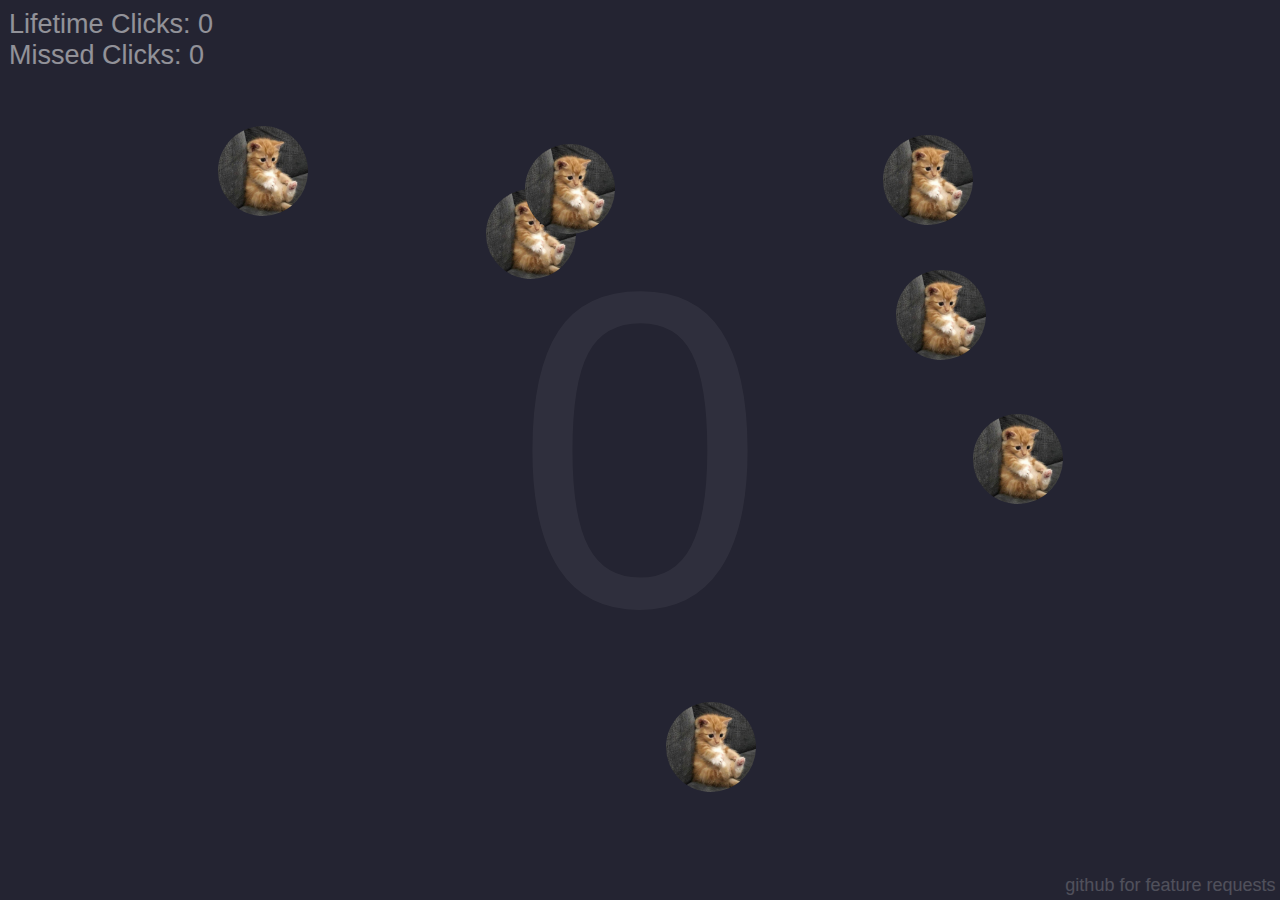
==== index.html @ 98526800 "Good kitties now spawn/delete and start at random location, prototype for generic kitty factory impl" ====
<!DOCTYPE html>
<html lang="en">
  <head>
    <meta charset="UTF-8">
    <title>kitty clicker</title>
    <link rel="stylesheet" href="style.css">
  </head>
  <body onload="loadStats()">

    
    <span id="missedClickDetector" onmousedown="clickMissed()"></span>
    <p id="currentScore" onmousedown="clickMissed()"></p>
    
    <div id="stats">
      Lifetime Clicks: <span id="lifetimeClicks">0</span>
      <br>
      Missed Clicks: <span id="missedClicks">0</span>
      <br>
    </div>


    <a href="https://github.com/jwalty/kitty-clicker" id="githubLink">github for feature requests</a>
    <script src="main.js"></script>
  </body>
</html>
---- style.css ----
body {
    padding: 0;
    margin: 0;
    width: 100%;
    height: 100%;
    background-color: rgb(36, 36, 50);
    user-select: none;
}

#currentScore {
    color: white;
    opacity: 5%;
    font-family: sans-serif;
    margin: 0;
    position: absolute;
    top: 50%;
    left: 50%;
    transform: translate(-50%, -50%);
    font-size: 50vmin;
}

#stats {
    position: absolute;
    padding-left: 1vmin;
    color: white;
    font-family: sans-serif;
    padding-top: 1vmin;
    font-size: 3vmin;
    opacity: 50%;
    pointer-events: none;
}

/* flash effect */
@keyframes opacityDrop {
    from {opacity: 25%;}
    to {opacity: 0%;}
}

#missedClickDetector {
    position: absolute;
    height: 100%;
    width: 100%;
}

#githubLink {
    font-family: sans-serif;
    position: absolute;
    color: white;
    bottom: 0;
    right: 0;
    font-size: 2vmin;
    text-decoration: none;
    padding: .5vmin;
    opacity: 20%;
}
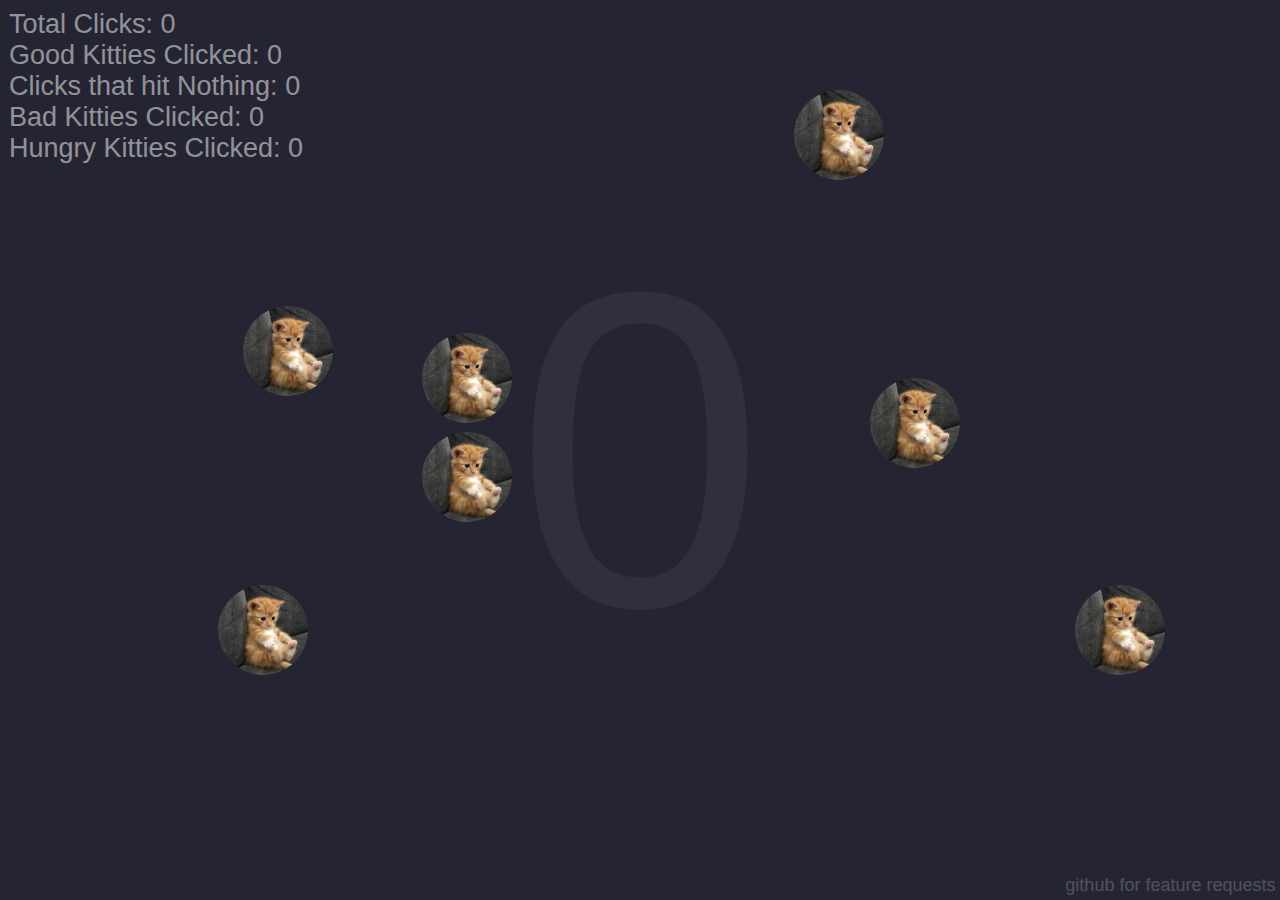
==== commit 48184f8d: "Revamped stats for clarity and better tracking" ====
--- a/index.html
+++ b/index.html
@@ -10,12 +10,19 @@
     
     <span id="missedClickDetector" onmousedown="clickMissed()"></span>
     <p id="currentScore" onmousedown="clickMissed()"></p>
-    
+
     <div id="stats">
-      Lifetime Clicks: <span id="lifetimeClicks">0</span>
+      <span>Total Clicks: </span><span id="totalClicks">0</span>
       <br>
-      Missed Clicks: <span id="missedClicks">0</span>
+      <span>Good Kitties Clicked: </span><span id="goodKittiesClicked">0</span>
       <br>
+      <span>Clicks that hit Nothing: </span><span id="clicksThatHitNothing">0</span>
+      <br>
+      <span>Bad Kitties Clicked: </span><span id="badKittiesClicked">0</span>
+      <br>
+      <span>Hungry Kitties Clicked: </span><span id="hungryKittiesClicked">0</span>
+      <br>
+
     </div>
 
 
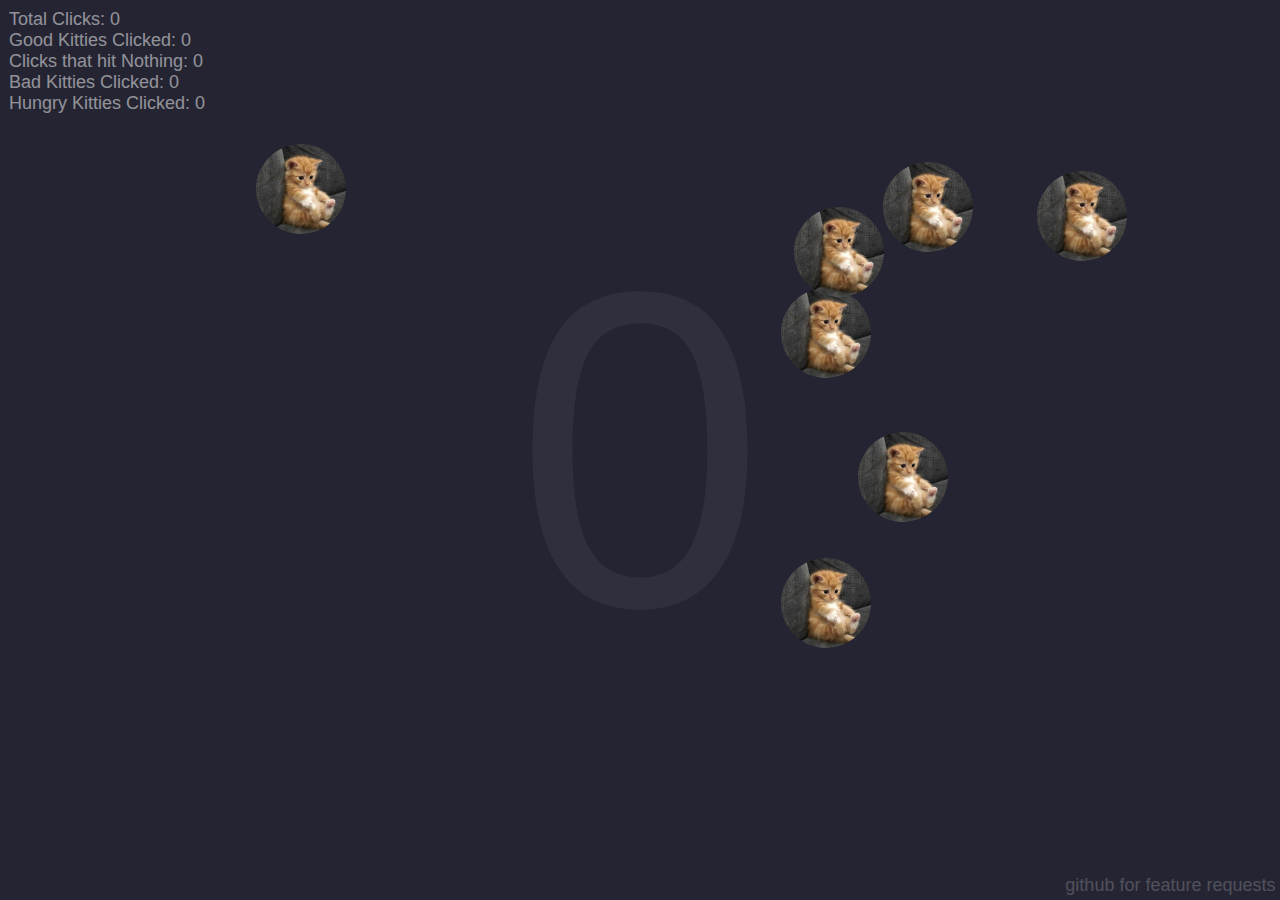
==== commit 2e62bc94: "Disabled iOS zoom, enabled good kitty spawn by coordinate, shrunk stats text size" ====
--- a/index.html
+++ b/index.html
@@ -2,6 +2,7 @@
 <html lang="en">
   <head>
     <meta charset="UTF-8">
+    <meta name = "viewport" content = "width=device-width, minimum-scale=1.0, maximum-scale = 1.0, user-scalable = no">
     <title>kitty clicker</title>
     <link rel="stylesheet" href="style.css">
   </head>
@@ -22,7 +23,6 @@
       <br>
       <span>Hungry Kitties Clicked: </span><span id="hungryKittiesClicked">0</span>
       <br>
-
     </div>
 
 
--- a/style.css
+++ b/style.css
@@ -25,7 +25,7 @@
     color: white;
     font-family: sans-serif;
     padding-top: 1vmin;
-    font-size: 3vmin;
+    font-size: 2vmin;
     opacity: 50%;
     pointer-events: none;
 }
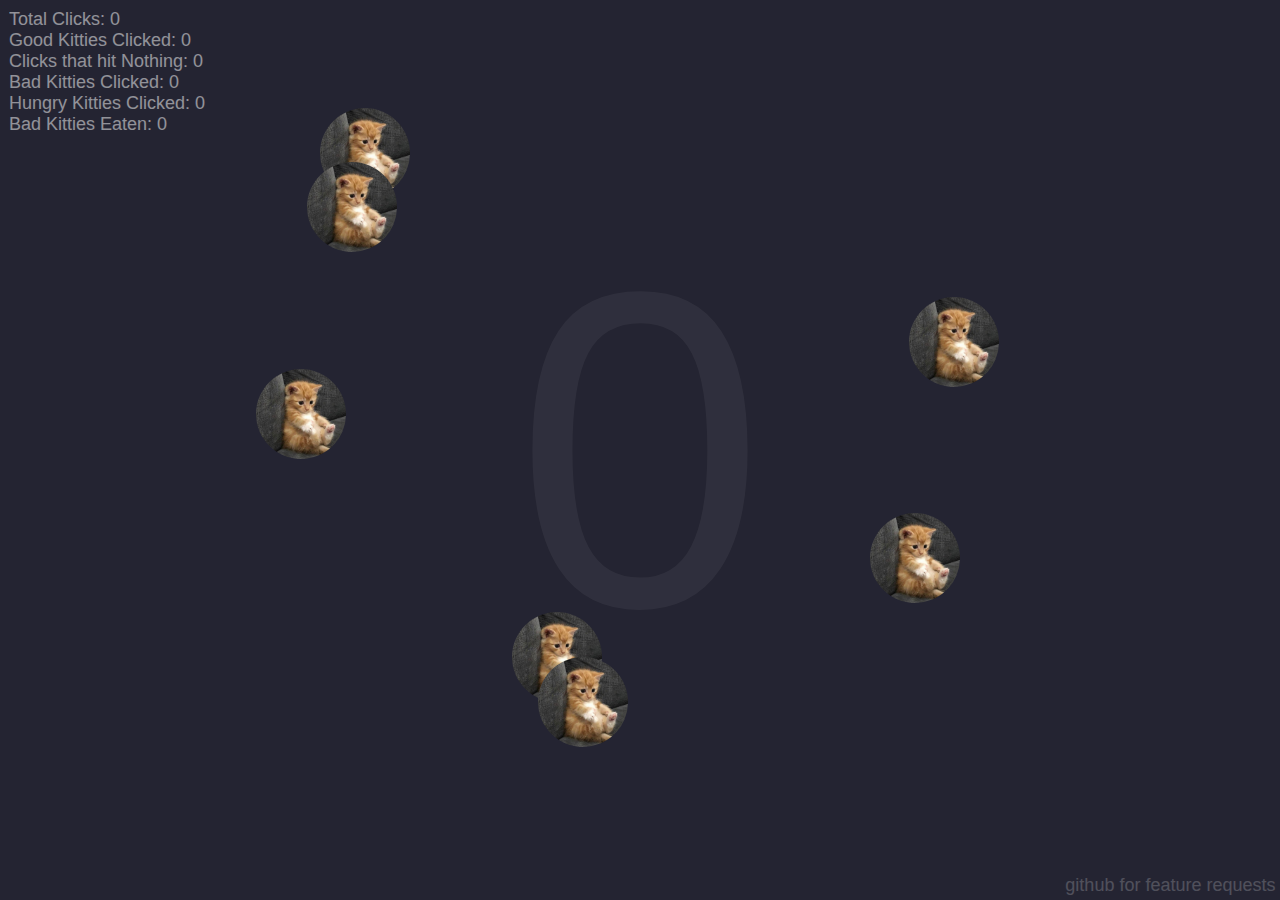
==== commit 7da1d1a8: "Added bad kitties eaten tracker to HTML" ====
--- a/index.html
+++ b/index.html
@@ -23,6 +23,7 @@
       <br>
       <span>Hungry Kitties Clicked: </span><span id="hungryKittiesClicked">0</span>
       <br>
+      <span>Bad Kitties Eaten: </span><span id="badKittiesEaten">0</span> 
     </div>
 
 
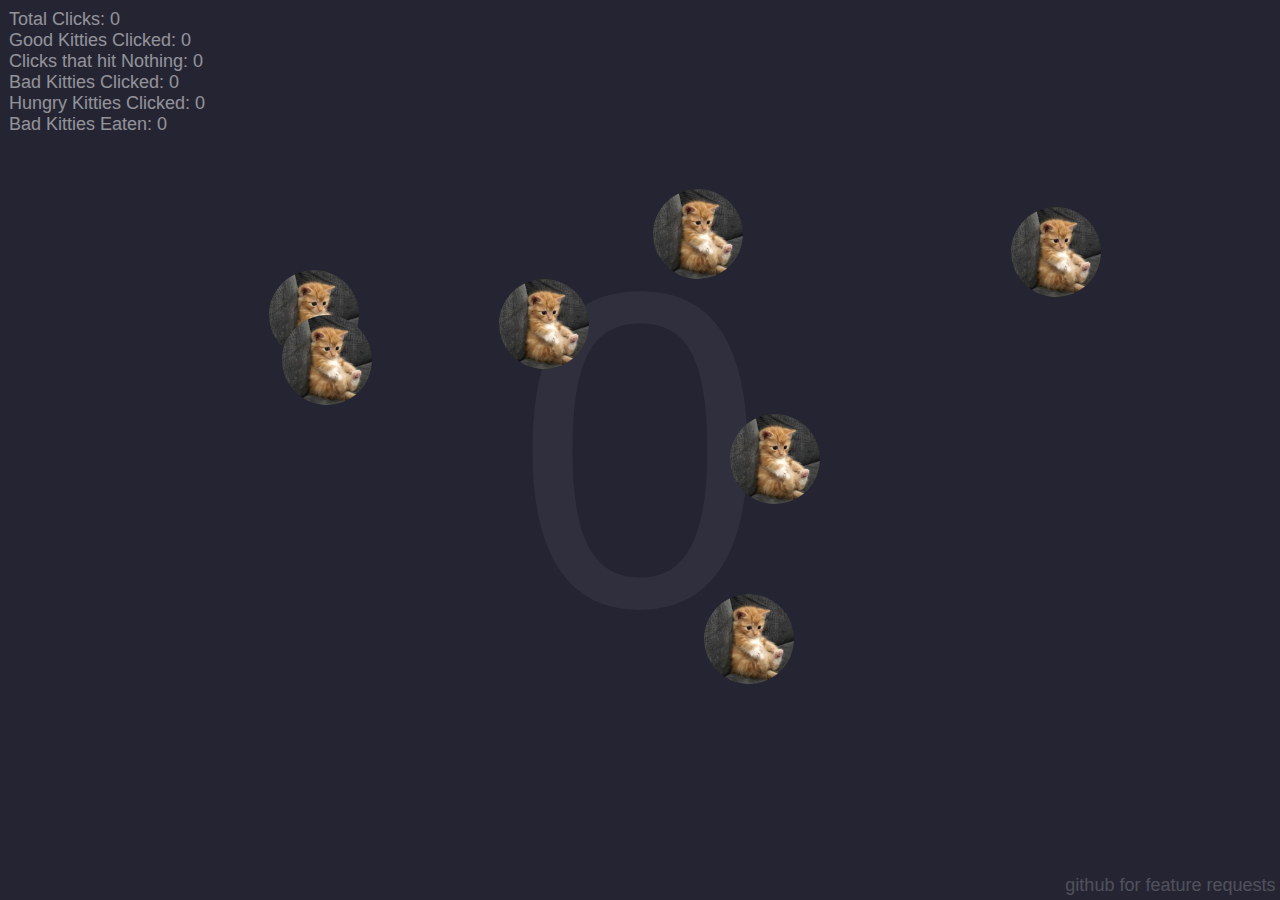
==== commit e8362d09: "Add shake functionality for mobile users" ====
--- a/index.html
+++ b/index.html
@@ -28,6 +28,12 @@
 
 
     <a href="https://github.com/jwalty/kitty-clicker" id="githubLink">github for feature requests</a>
+    <script src="shake.js">myShakeEvent.start();
+      function shakeEventDidOccur () {
+          localStorage.clear();
+          alert("Score reset! Happy clicking! :)");
+          this.location.reload();
+      }</script>
     <script src="main.js"></script>
   </body>
 </html>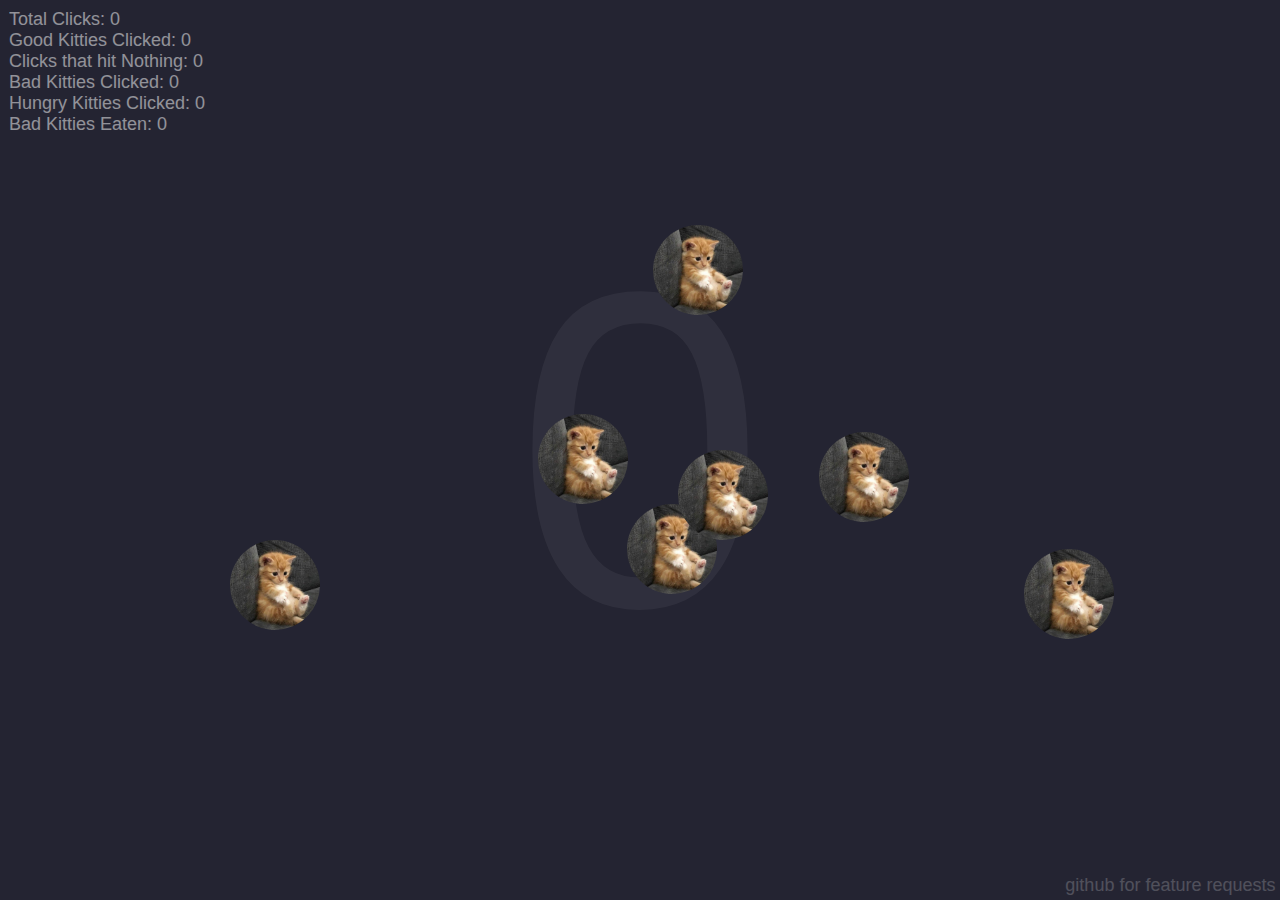
==== commit d8acf6a6: "Remove gridmode and shake support" ====
--- a/index.html
+++ b/index.html
@@ -28,12 +28,6 @@
 
 
     <a href="https://github.com/jwalty/kitty-clicker" id="githubLink">github for feature requests</a>
-    <script src="shake.js">myShakeEvent.start();
-      function shakeEventDidOccur () {
-          localStorage.clear();
-          alert("Score reset! Happy clicking! :)");
-          this.location.reload();
-      }</script>
     <script src="main.js"></script>
   </body>
 </html>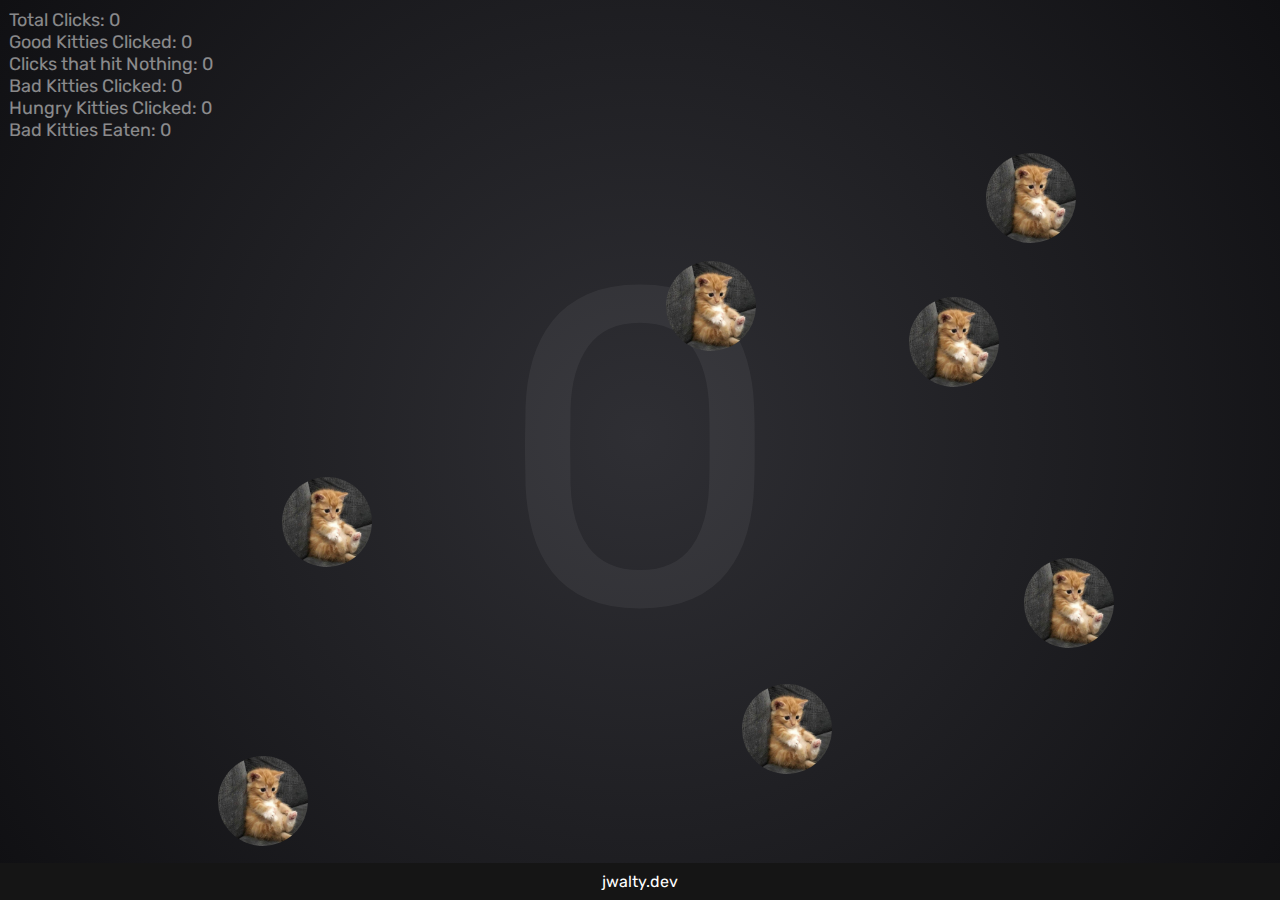
==== commit 9326f528: "Update aesthetics, rework some functions" ====
--- a/index.html
+++ b/index.html
@@ -5,6 +5,8 @@
     <meta name = "viewport" content = "width=device-width, minimum-scale=1.0, maximum-scale = 1.0, user-scalable = no">
     <title>kitty clicker</title>
     <link rel="stylesheet" href="style.css">
+    <link href='https://fonts.googleapis.com/css?family=Rubik' rel='stylesheet'>
+    <script src="main.js" defer></script>
   </head>
   <body onload="loadStats()">
 
@@ -26,8 +28,11 @@
       <span>Bad Kitties Eaten: </span><span id="badKittiesEaten">0</span> 
     </div>
 
+    <div id="kittyContainer">
+      
+    </div>
 
-    <a href="https://github.com/jwalty/kitty-clicker" id="githubLink">github for feature requests</a>
-    <script src="main.js"></script>
+    <footer><a href="https://www.jwalty.dev/">jwalty.dev</a></footer>
+
   </body>
 </html>--- a/style.css
+++ b/style.css
@@ -1,16 +1,20 @@
 body {
+    background-image: radial-gradient(circle, rgb(47, 47, 52), rgb(16, 16, 19));
+    background-position: center;
+    background-size: stretch;
+    background-repeat: no-repeat;
+    height: 97vh;
+    overflow: hidden;
+    color: white;
+    margin: 0;
     padding: 0;
-    margin: 0;
-    width: 100%;
-    height: 100%;
-    background-color: rgb(36, 36, 50);
+    font-family:'Rubik';
     user-select: none;
 }
 
 #currentScore {
     color: white;
     opacity: 5%;
-    font-family: sans-serif;
     margin: 0;
     position: absolute;
     top: 50%;
@@ -23,18 +27,13 @@
     position: absolute;
     padding-left: 1vmin;
     color: white;
-    font-family: sans-serif;
     padding-top: 1vmin;
     font-size: 2vmin;
     opacity: 50%;
     pointer-events: none;
 }
 
-/* flash effect */
-@keyframes opacityDrop {
-    from {opacity: 25%;}
-    to {opacity: 0%;}
-}
+
 
 #missedClickDetector {
     position: absolute;
@@ -43,7 +42,6 @@
 }
 
 #githubLink {
-    font-family: sans-serif;
     position: absolute;
     color: white;
     bottom: 0;
@@ -52,4 +50,50 @@
     text-decoration: none;
     padding: .5vmin;
     opacity: 20%;
-}+}
+
+footer {
+    background-color: rgb(21, 21, 21);
+    position: absolute;
+    bottom: 0;
+    width: 100%;
+    display: flex;
+    align-items: center;
+    justify-content: center;
+}
+
+footer > a {
+    text-decoration: none;
+    color: white;
+    padding: 1vmin;
+}
+
+.goodKitty {
+    position: absolute;
+    height: 10vmin;
+    width: 10vmin;
+    border-radius: 50%;
+}
+
+.badKitty {
+    position: absolute;
+    height: 10vmin;
+    width: 10vmin;
+    border-radius: 50%;
+    box-shadow: 0px 0px 3vmin 0px rgba(255,0,0,0.55);
+    z-index: 20;
+}
+
+.hungryKitty {
+    position: absolute;
+    height: 10vmin;
+    width: 10vmin;
+    border-radius: 50%;
+    box-shadow: 0px 0px 8vmin 5vmin rgba(255, 210, 0, 0.40);
+    z-index: 20;
+}
+
+@keyframes opacityDrop {
+    from {opacity: 25%;}
+    to {opacity: 0%;}
+};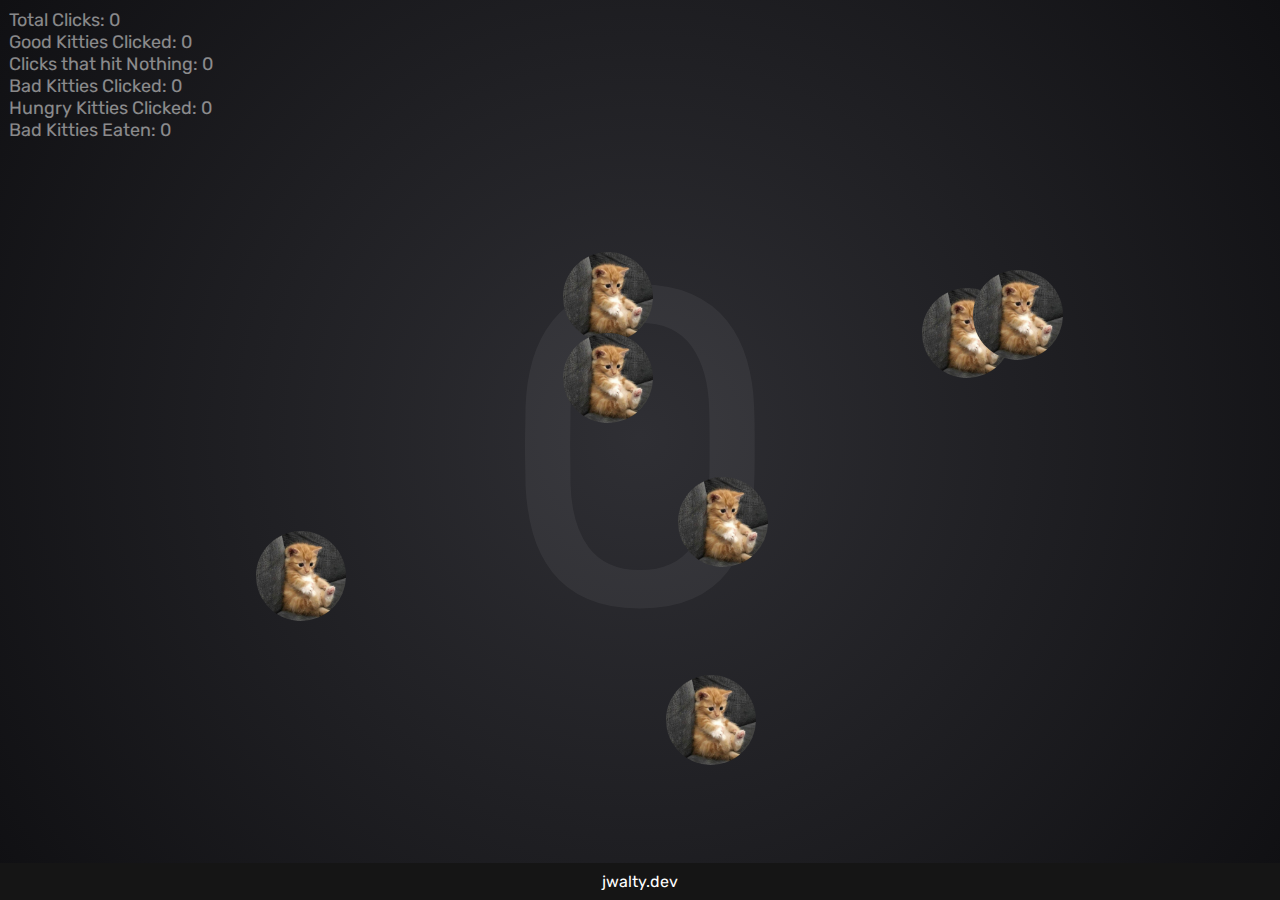
==== commit e5e97b27: "Add favicon" ====
--- a/index.html
+++ b/index.html
@@ -5,6 +5,7 @@
     <meta name = "viewport" content = "width=device-width, minimum-scale=1.0, maximum-scale = 1.0, user-scalable = no">
     <title>kitty clicker</title>
     <link rel="stylesheet" href="style.css">
+    <link rel="icon" type="image/x-icon" href="res/img/favicon.ico">
     <link href='https://fonts.googleapis.com/css?family=Rubik' rel='stylesheet'>
     <script src="main.js" defer></script>
   </head>
